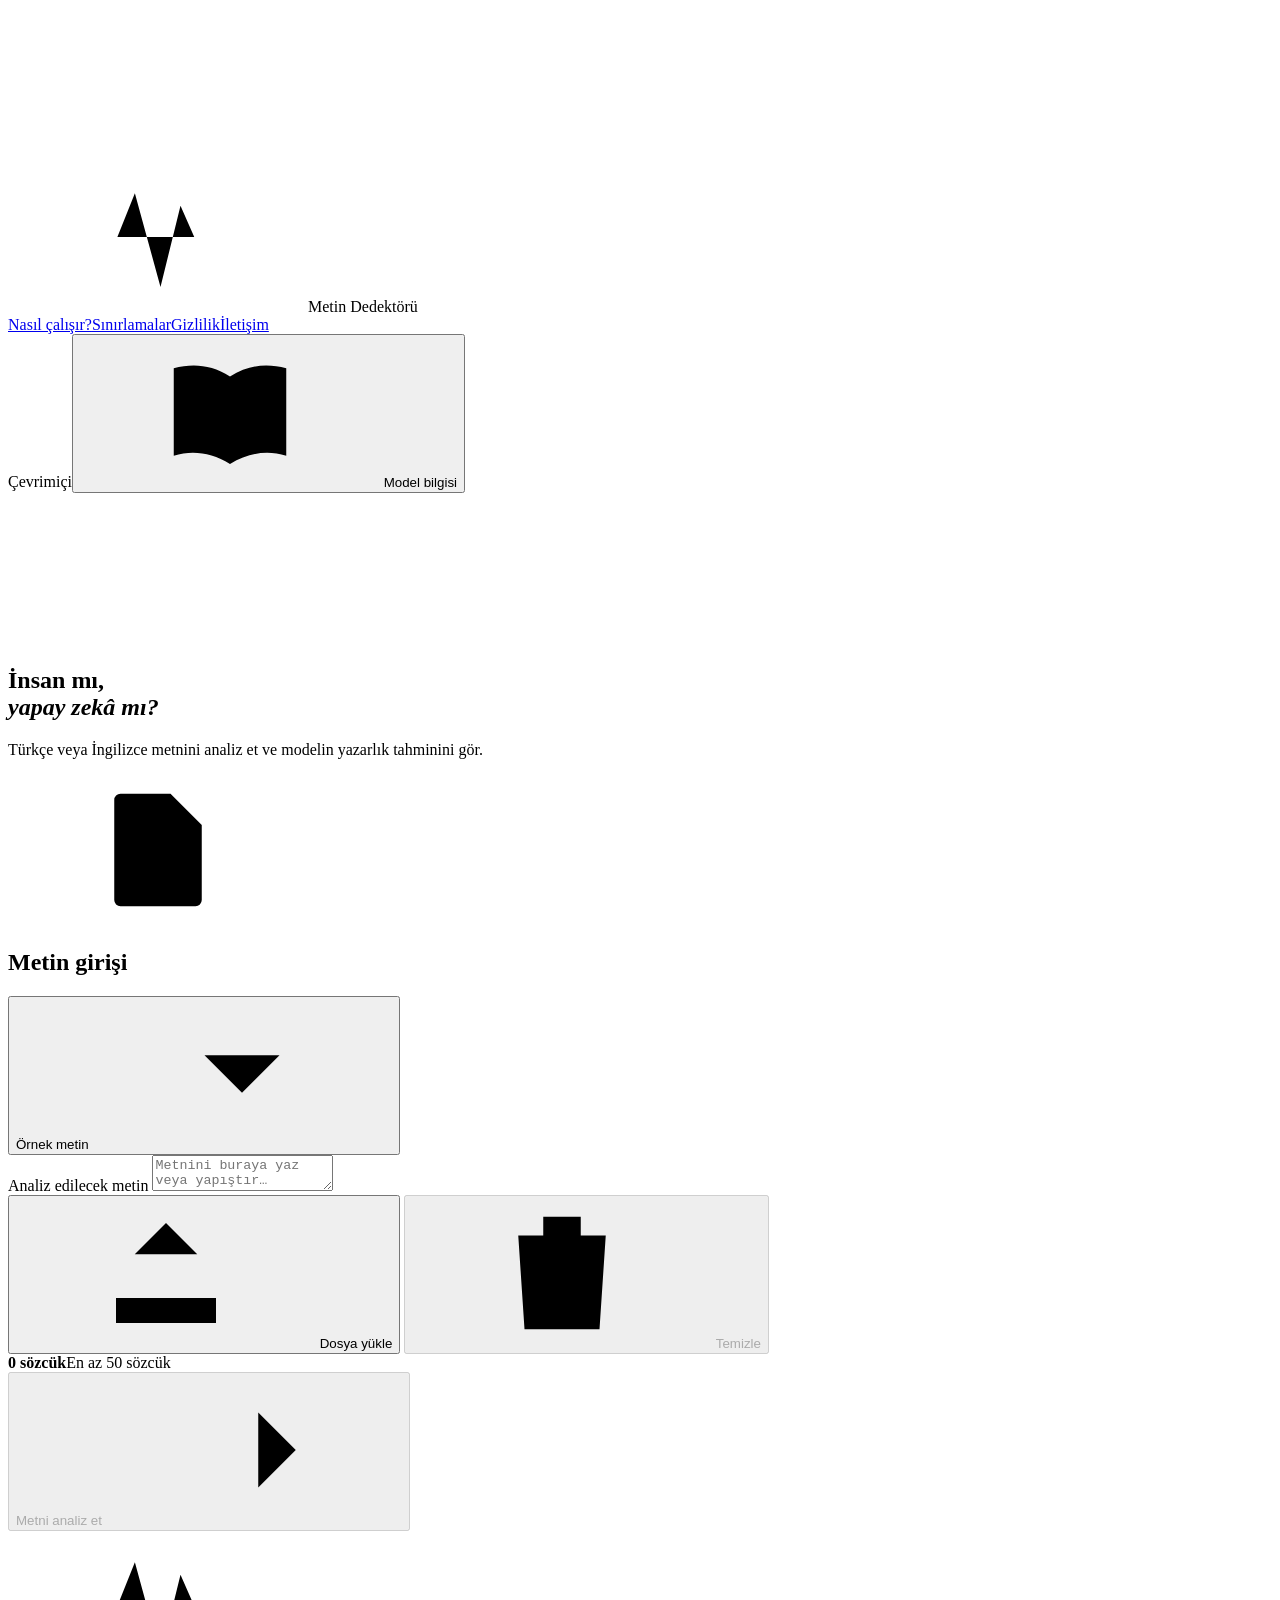
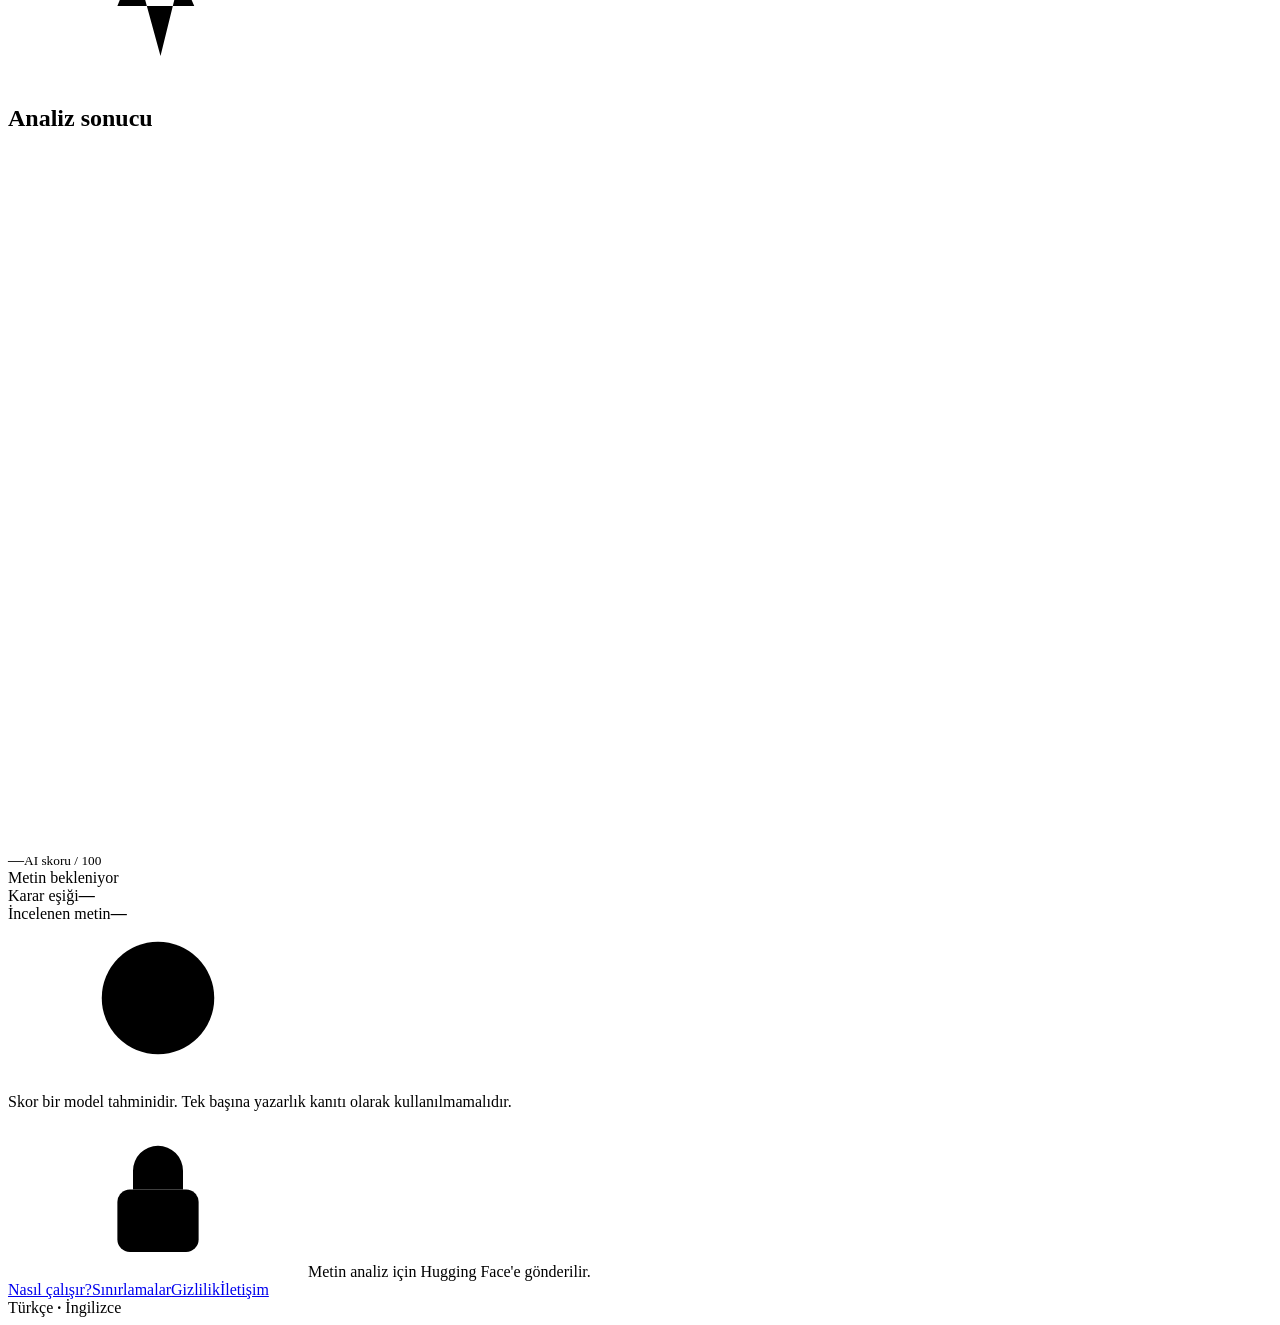
==== web/index.html @ 6e635caa "Add public information and privacy pages" ====
<!doctype html>
<html lang="tr">
<head>
  <meta charset="utf-8"><meta name="viewport" content="width=device-width, initial-scale=1">
  <meta name="theme-color" content="#211c40"><title>Metin Dedektörü · Analiz</title>
  <link rel="icon" href="data:image/svg+xml,%3Csvg xmlns='http://www.w3.org/2000/svg' viewBox='0 0 40 40'%3E%3Crect width='40' height='40' rx='10' fill='%23604ae7'/%3E%3Cpath d='M7 20h6l3-9 5 19 4-16 2 6h6' fill='none' stroke='white' stroke-width='2.5'/%3E%3C/svg%3E">
  <link rel="stylesheet" href="/app.css"><script defer src="/app.js"></script>
</head>
<body>
  <svg class="sprite" aria-hidden="true" xmlns="http://www.w3.org/2000/svg">
    <symbol id="icon-wave" viewBox="0 0 24 24"><path d="M1.5 12h4l2.8-7 4.1 15 3.2-13 2.2 5h4.7"/></symbol>
    <symbol id="icon-doc" viewBox="0 0 24 24"><path d="M14 3H6a1 1 0 0 0-1 1v16a1 1 0 0 0 1 1h12a1 1 0 0 0 1-1V8zM14 3v5h5M8 12h8m-8 4h6"/></symbol>
    <symbol id="icon-arrow" viewBox="0 0 24 24"><path d="M4 12h15m-6-6 6 6-6 6"/></symbol>
    <symbol id="icon-upload" viewBox="0 0 24 24"><path d="M12 16V4m-5 5 5-5 5 5M4 16v4h16v-4"/></symbol>
    <symbol id="icon-chevron" viewBox="0 0 24 24"><path d="m6 9 6 6 6-6"/></symbol>
    <symbol id="icon-info" viewBox="0 0 24 24"><circle cx="12" cy="12" r="9"/><path d="M12 11v6m0-10v.2"/></symbol>
    <symbol id="icon-lock" viewBox="0 0 24 24"><rect x="5.5" y="10" width="13" height="10" rx="2"/><path d="M8 10V7a4 4 0 1 1 8 0v3m-4 4v2"/></symbol>
    <symbol id="icon-close" viewBox="0 0 24 24"><path d="m6 6 12 12M18 6 6 18"/></symbol>
    <symbol id="icon-clear" viewBox="0 0 24 24"><path d="M3 6h18M9 6V3h6v3m-10 0 1 15h12l1-15M10 10v7m4-7v7"/></symbol>
    <symbol id="icon-book" viewBox="0 0 24 24"><path d="M3 5c3-.8 6-.6 9 1.3C15 4.4 18 4.2 21 5v14c-3-.9-6-.5-9 1.3-3-1.8-6-2.2-9-1.3zm9 1.3v14"/></symbol>
  </svg>
  <header class="top"><div class="wrap top-inner">
    <div class="brand"><span class="brandmark"><svg><use href="#icon-wave"/></svg></span>Metin Dedektörü</div>
    <nav class="site-nav" aria-label="Site menüsü"><a href="/nasil-calisir">Nasıl çalışır?</a><a href="/sinirlamalar">Sınırlamalar</a><a href="/gizlilik">Gizlilik</a><a href="/iletisim">İletişim</a></nav>
    <div class="header-tools"><span class="local"><i></i> Çevrimiçi</span><button class="model-link" id="open-info"><svg><use href="#icon-book"/></svg> Model bilgisi</button></div>
  </div></header>
  <main class="wrap">
    <section class="hero" aria-labelledby="hero-heading">
      <canvas id="signal" aria-hidden="true"></canvas>
      <div class="hero-copy"><h1 id="hero-heading">İnsan mı,<br><em>yapay zekâ mı?</em></h1>
      <p>Türkçe veya İngilizce metnini analiz et ve modelin yazarlık tahminini gör.</p></div>
      <span class="model-tag" id="hero-model" hidden></span>
    </section>
    <div class="workspace">
      <section class="panel editor">
        <div class="panel-head"><div class="heading"><span class="icon-box"><svg><use href="#icon-doc"/></svg></span><h2>Metin girişi</h2></div>
          <div class="example-wrap"><button id="examples" class="subtle" aria-expanded="false" aria-controls="sample-menu">Örnek metin <svg class="tiny"><use href="#icon-chevron"/></svg></button>
            <div id="sample-menu" class="menu" hidden><button data-example="tr" type="button">Türkçe örnek</button><button data-example="en" type="button">İngilizce örnek</button></div></div>
        </div>
        <form id="analysis">
          <div class="writing-surface"><label class="sr-only" for="text">Analiz edilecek metin</label>
            <textarea id="text" maxlength="100000" aria-describedby="minimum counter" placeholder="Metnini buraya yaz veya yapıştır…" spellcheck="false"></textarea>
            <div class="editor-tools"><button type="button" id="upload" class="subtle" title="TXT, Markdown, PDF, Word, Excel veya PowerPoint yükle"><svg><use href="#icon-upload"/></svg> Dosya yükle</button><input id="file" type="file" accept=".txt,.md,.markdown,.pdf,.docx,.xlsx,.xls,.pptx" hidden>
            <button type="button" id="clear" class="subtle" disabled><svg><use href="#icon-clear"/></svg> Temizle</button></div>
          </div>
          <p id="message" class="message" role="status" hidden></p>
          <div class="action-row"><div class="word-info"><strong id="counter">0 sözcük</strong><span id="minimum">En az 50 sözcük</span></div>
            <button type="submit" class="primary" id="submit" disabled><span>Metni analiz et</span><svg><use href="#icon-arrow"/></svg></button></div>
        </form>
      </section>
      <section class="panel output" id="output" aria-labelledby="output-heading">
        <div class="panel-head"><div class="heading"><span class="icon-box"><svg><use href="#icon-wave"/></svg></span><h2 id="output-heading">Analiz sonucu</h2></div></div>
        <div class="meter" aria-hidden="true">
          <svg class="dial" viewBox="0 0 240 132" id="dial"></svg>
          <div class="reading"><span id="score">—</span><small>AI skoru / 100</small></div>
        </div>
        <div class="verdict" role="status" id="verdict"><i></i><span>Metin bekleniyor</span></div>
        <div class="details"><div><span>Karar eşiği</span><strong id="threshold">—</strong></div><div><span>İncelenen metin</span><strong id="pieces">—</strong></div></div>
        <div class="caveat"><svg><use href="#icon-info"/></svg><p>Skor bir model tahminidir. Tek başına yazarlık kanıtı olarak kullanılmamalıdır.</p></div>
      </section>
    </div>
    <footer><span><svg><use href="#icon-lock"/></svg>Metin analiz için Hugging Face'e gönderilir.</span><nav class="footer-nav" aria-label="Bilgi sayfaları"><a href="/nasil-calisir">Nasıl çalışır?</a><a href="/sinirlamalar">Sınırlamalar</a><a href="/gizlilik">Gizlilik</a><a href="/iletisim">İletişim</a></nav><span>Türkçe <b>·</b> İngilizce</span></footer>
  </main>
  <dialog id="info"><div class="dialog-head"><h2>Model bilgisi</h2><button id="close-info" class="icon-button" aria-label="Kapat"><svg><use href="#icon-close"/></svg></button></div>
    <p><strong id="info-model">Yerel dedektör</strong>, Türkçe ve İngilizce metinler için insan veya yapay zekâ tahmini üretir.</p>
    <h3>Metin nasıl incelenir?</h3><p>En az 50 sözcük gerekir. Model metnin tamamını sırayla, en çok 50 sözcüklük parçalar halinde inceler. Son parça kısa olsa da hesaba katılır. Her parçanın sonuçtaki ağırlığı sözcük sayısıyla orantılıdır.</p>
    <h3>Skor nasıl okunur?</h3><p>AI skoru karar eşiğine ulaştığında model “Yapay zekâ” etiketini seçer. Skor, yazarın AI kullanmış olma olasılığı olarak yorumlanmamalıdır.</p>
    <h3>Üslup skoru nasıl destekler?</h3><p id="info-style">Üslup modeli cümle yapısını, sözcük çeşitliliğini ve tekrarı inceler.</p>
    <h3>Nerede yanılabilir?</h3><p>Model İngilizce akademik yazıları AI olarak işaretleyebilir. Günlük dilde ise bazı insan yorumlarını yanlış işaretleyebilir ve bazı AI yorumlarını kaçırabilir. Başarı, metnin türüne ve seçilen model sürümüne göre değişir.</p>
  </dialog>
</body></html>
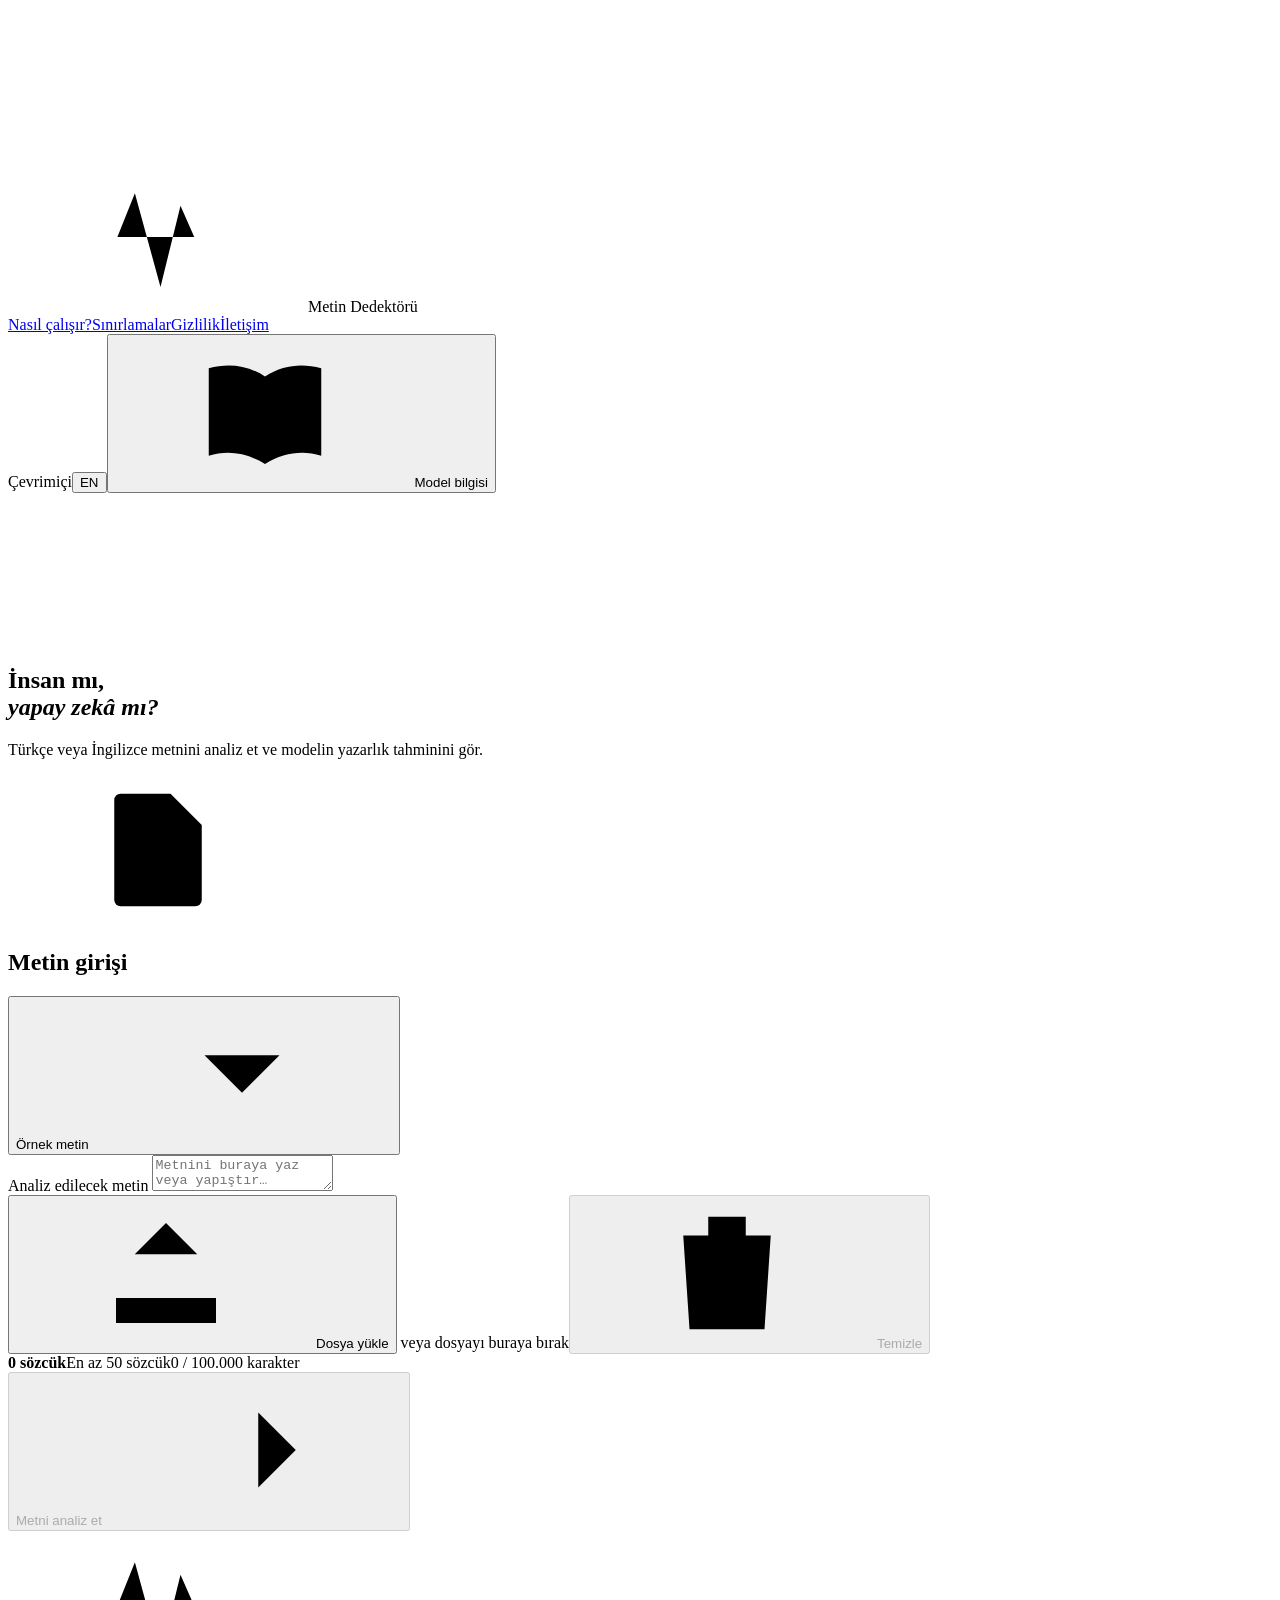
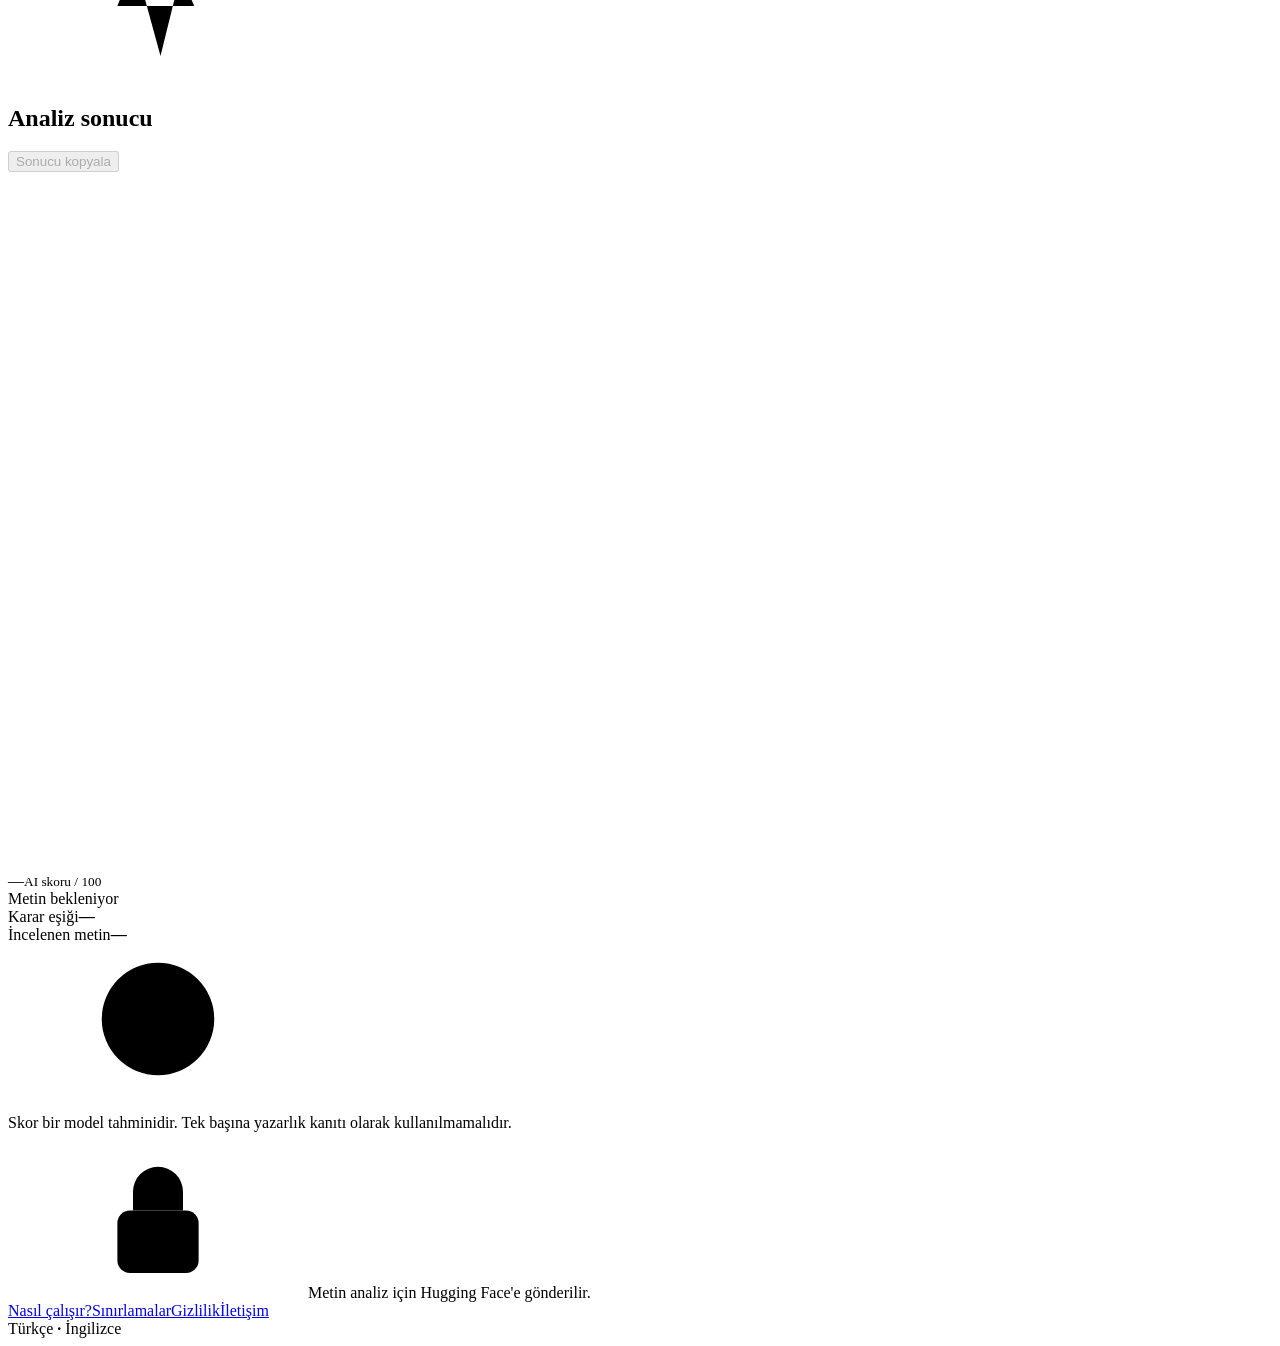
==== commit 0d04c44e: "Add English interface and usability improvements" ====
--- a/web/index.html
+++ b/web/index.html
@@ -3,6 +3,8 @@
 <head>
   <meta charset="utf-8"><meta name="viewport" content="width=device-width, initial-scale=1">
   <meta name="theme-color" content="#211c40"><title>Metin Dedektörü · Analiz</title>
+  <meta name="google-adsense-account" content="ca-pub-1196026144907533">
+  <script async src="https://pagead2.googlesyndication.com/pagead/js/adsbygoogle.js?client=ca-pub-1196026144907533" crossorigin="anonymous"></script>
   <link rel="icon" href="data:image/svg+xml,%3Csvg xmlns='http://www.w3.org/2000/svg' viewBox='0 0 40 40'%3E%3Crect width='40' height='40' rx='10' fill='%23604ae7'/%3E%3Cpath d='M7 20h6l3-9 5 19 4-16 2 6h6' fill='none' stroke='white' stroke-width='2.5'/%3E%3C/svg%3E">
   <link rel="stylesheet" href="/app.css"><script defer src="/app.js"></script>
 </head>
@@ -22,7 +24,7 @@
   <header class="top"><div class="wrap top-inner">
     <div class="brand"><span class="brandmark"><svg><use href="#icon-wave"/></svg></span>Metin Dedektörü</div>
     <nav class="site-nav" aria-label="Site menüsü"><a href="/nasil-calisir">Nasıl çalışır?</a><a href="/sinirlamalar">Sınırlamalar</a><a href="/gizlilik">Gizlilik</a><a href="/iletisim">İletişim</a></nav>
-    <div class="header-tools"><span class="local"><i></i> Çevrimiçi</span><button class="model-link" id="open-info"><svg><use href="#icon-book"/></svg> Model bilgisi</button></div>
+    <div class="header-tools"><span class="local"><i></i> <span id="online-label">Çevrimiçi</span></span><button class="language-toggle" id="language-toggle" type="button" aria-label="Switch to English">EN</button><button class="model-link" id="open-info"><svg><use href="#icon-book"/></svg><span id="model-link-label">Model bilgisi</span></button></div>
   </div></header>
   <main class="wrap">
     <section class="hero" aria-labelledby="hero-heading">
@@ -34,29 +36,29 @@
     <div class="workspace">
       <section class="panel editor">
         <div class="panel-head"><div class="heading"><span class="icon-box"><svg><use href="#icon-doc"/></svg></span><h2>Metin girişi</h2></div>
-          <div class="example-wrap"><button id="examples" class="subtle" aria-expanded="false" aria-controls="sample-menu">Örnek metin <svg class="tiny"><use href="#icon-chevron"/></svg></button>
+          <div class="example-wrap"><button id="examples" class="subtle" aria-expanded="false" aria-controls="sample-menu"><span id="examples-label">Örnek metin</span> <svg class="tiny"><use href="#icon-chevron"/></svg></button>
             <div id="sample-menu" class="menu" hidden><button data-example="tr" type="button">Türkçe örnek</button><button data-example="en" type="button">İngilizce örnek</button></div></div>
         </div>
         <form id="analysis">
-          <div class="writing-surface"><label class="sr-only" for="text">Analiz edilecek metin</label>
-            <textarea id="text" maxlength="100000" aria-describedby="minimum counter" placeholder="Metnini buraya yaz veya yapıştır…" spellcheck="false"></textarea>
-            <div class="editor-tools"><button type="button" id="upload" class="subtle" title="TXT, Markdown, PDF, Word, Excel veya PowerPoint yükle"><svg><use href="#icon-upload"/></svg> Dosya yükle</button><input id="file" type="file" accept=".txt,.md,.markdown,.pdf,.docx,.xlsx,.xls,.pptx" hidden>
-            <button type="button" id="clear" class="subtle" disabled><svg><use href="#icon-clear"/></svg> Temizle</button></div>
+            <div class="writing-surface"><label class="sr-only" for="text" id="text-label">Analiz edilecek metin</label>
+            <textarea id="text" maxlength="100000" aria-describedby="minimum counter char-counter" placeholder="Metnini buraya yaz veya yapıştır…" spellcheck="false"></textarea>
+            <div class="editor-tools"><button type="button" id="upload" class="subtle" title="TXT, Markdown, PDF, Word, Excel veya PowerPoint yükle"><svg><use href="#icon-upload"/></svg><span id="upload-label">Dosya yükle</span></button><input id="file" type="file" accept=".txt,.md,.markdown,.pdf,.docx,.xlsx,.xls,.pptx" hidden>
+            <span id="drop-hint" class="drop-hint">veya dosyayı buraya bırak</span><button type="button" id="clear" class="subtle" disabled><svg><use href="#icon-clear"/></svg><span id="clear-label">Temizle</span></button></div>
           </div>
           <p id="message" class="message" role="status" hidden></p>
-          <div class="action-row"><div class="word-info"><strong id="counter">0 sözcük</strong><span id="minimum">En az 50 sözcük</span></div>
-            <button type="submit" class="primary" id="submit" disabled><span>Metni analiz et</span><svg><use href="#icon-arrow"/></svg></button></div>
+          <div class="action-row"><div class="word-info"><strong id="counter">0 sözcük</strong><span id="minimum">En az 50 sözcük</span><span id="char-counter">0 / 100.000 karakter</span></div>
+            <button type="submit" class="primary" id="submit" disabled><span id="submit-label">Metni analiz et</span><svg><use href="#icon-arrow"/></svg></button></div>
         </form>
       </section>
       <section class="panel output" id="output" aria-labelledby="output-heading">
-        <div class="panel-head"><div class="heading"><span class="icon-box"><svg><use href="#icon-wave"/></svg></span><h2 id="output-heading">Analiz sonucu</h2></div></div>
+        <div class="panel-head"><div class="heading"><span class="icon-box"><svg><use href="#icon-wave"/></svg></span><h2 id="output-heading">Analiz sonucu</h2></div><button id="copy-result" class="subtle copy-result" type="button" disabled aria-label="Sonucu kopyala">Sonucu kopyala</button></div>
         <div class="meter" aria-hidden="true">
           <svg class="dial" viewBox="0 0 240 132" id="dial"></svg>
           <div class="reading"><span id="score">—</span><small>AI skoru / 100</small></div>
         </div>
         <div class="verdict" role="status" id="verdict"><i></i><span>Metin bekleniyor</span></div>
         <div class="details"><div><span>Karar eşiği</span><strong id="threshold">—</strong></div><div><span>İncelenen metin</span><strong id="pieces">—</strong></div></div>
-        <div class="caveat"><svg><use href="#icon-info"/></svg><p>Skor bir model tahminidir. Tek başına yazarlık kanıtı olarak kullanılmamalıdır.</p></div>
+        <div class="caveat" id="caveat"><svg><use href="#icon-info"/></svg><p>Skor bir model tahminidir. Tek başına yazarlık kanıtı olarak kullanılmamalıdır.</p></div>
       </section>
     </div>
     <footer><span><svg><use href="#icon-lock"/></svg>Metin analiz için Hugging Face'e gönderilir.</span><nav class="footer-nav" aria-label="Bilgi sayfaları"><a href="/nasil-calisir">Nasıl çalışır?</a><a href="/sinirlamalar">Sınırlamalar</a><a href="/gizlilik">Gizlilik</a><a href="/iletisim">İletişim</a></nav><span>Türkçe <b>·</b> İngilizce</span></footer>
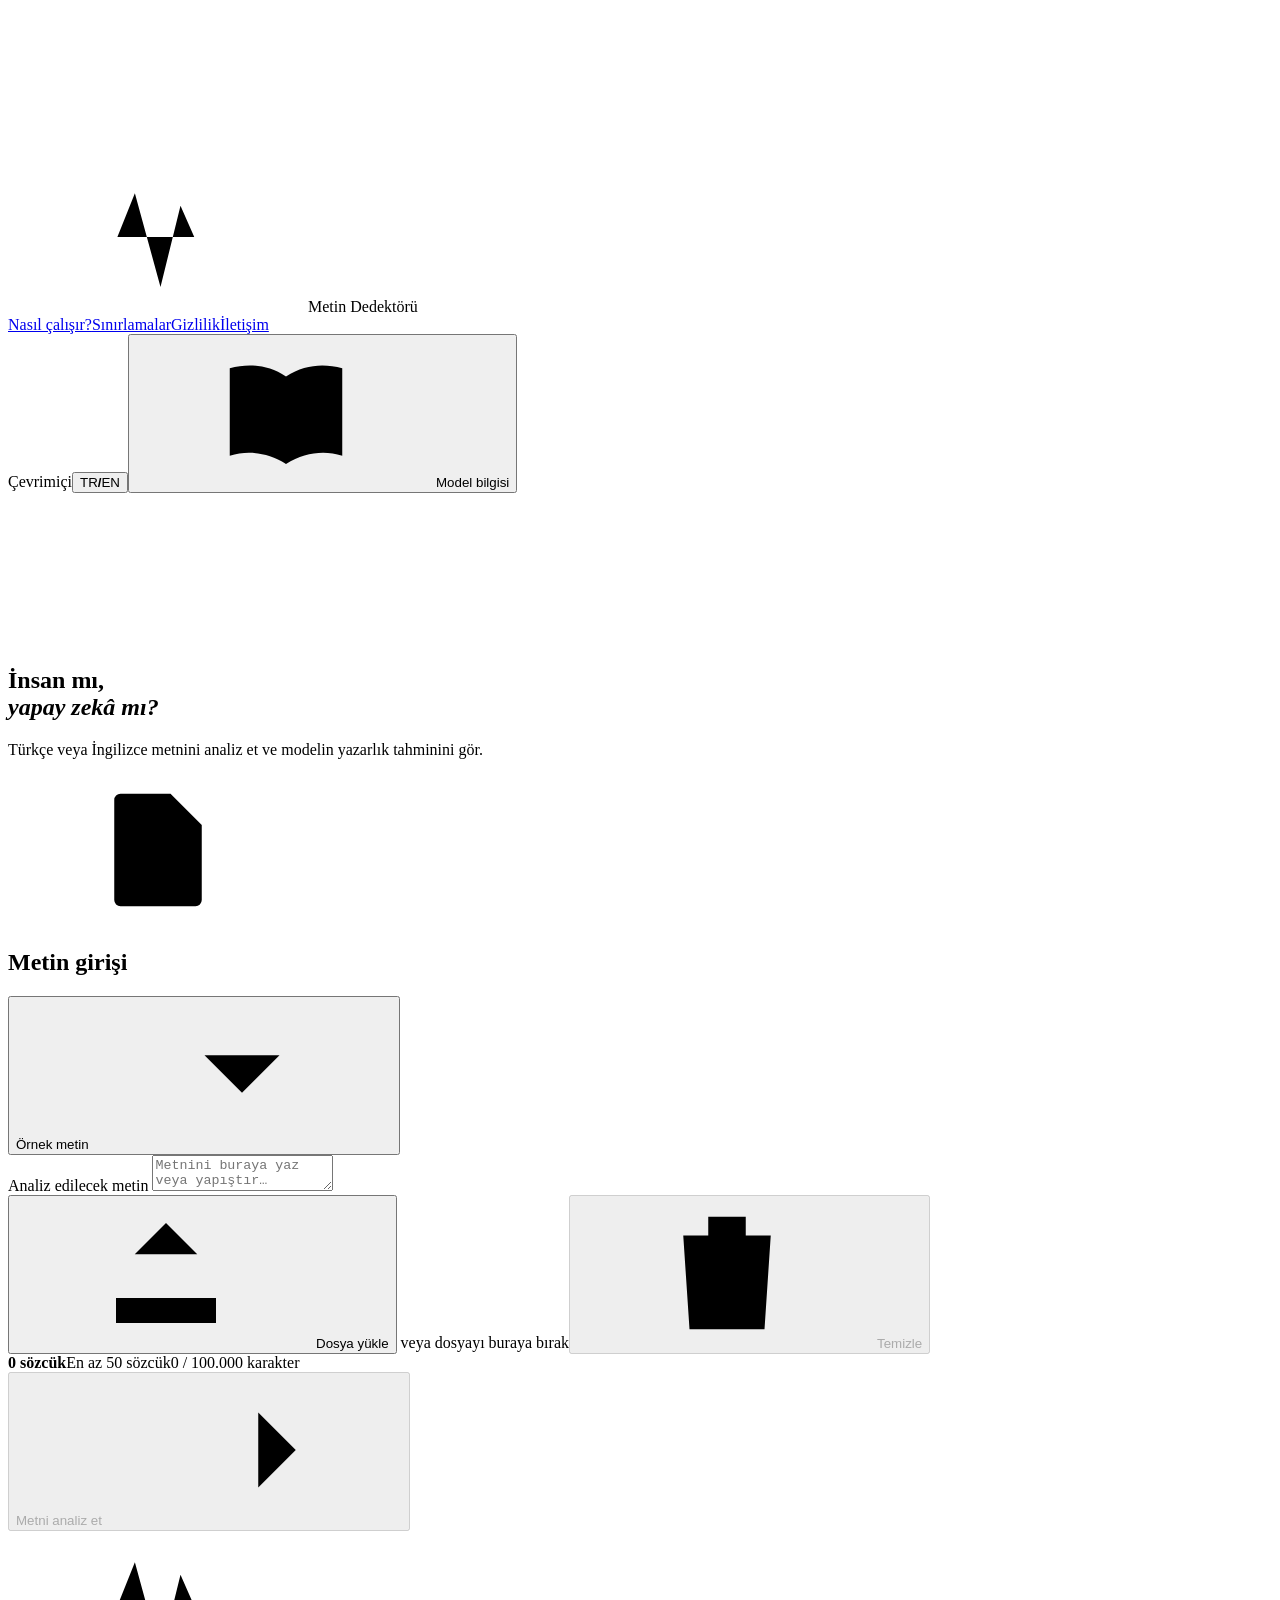
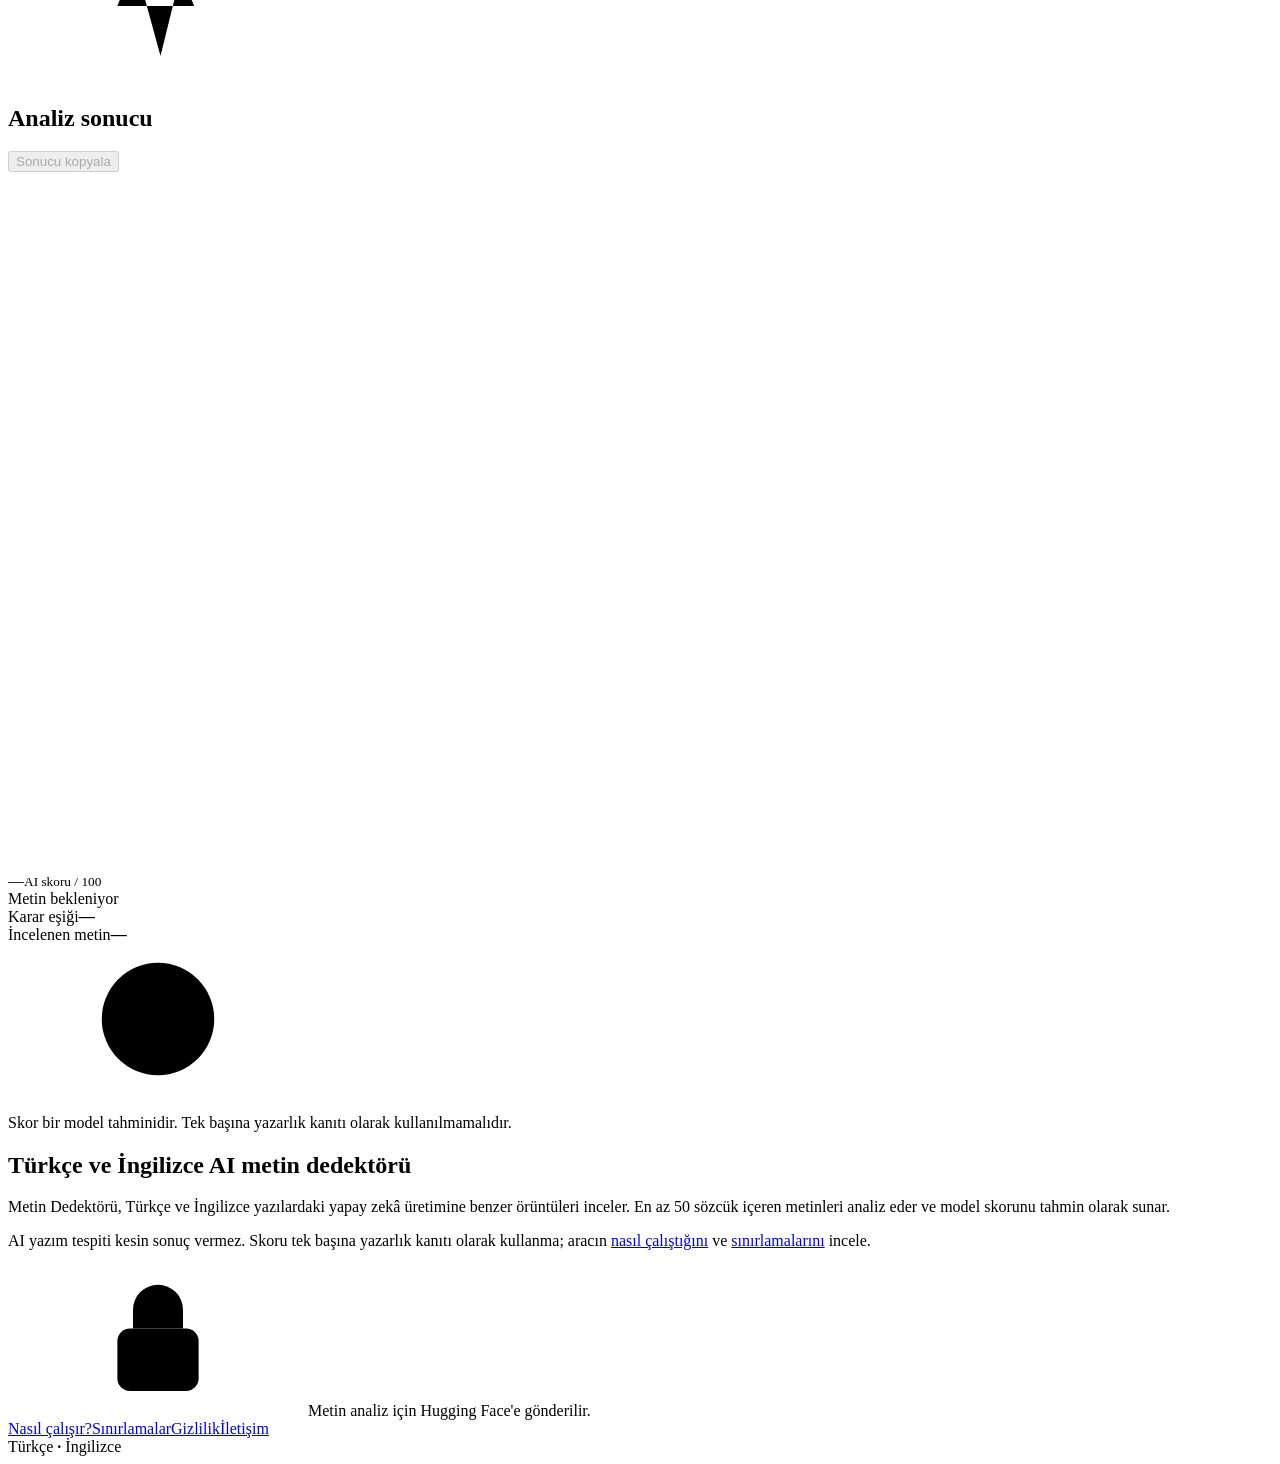
==== commit d83d786b: "Improve bilingual SEO and indexing" ====
--- a/web/index.html
+++ b/web/index.html
@@ -2,7 +2,19 @@
 <html lang="tr">
 <head>
   <meta charset="utf-8"><meta name="viewport" content="width=device-width, initial-scale=1">
-  <meta name="theme-color" content="#211c40"><title>Metin Dedektörü · Analiz</title>
+  <meta name="description" content="Türkçe ve İngilizce metinleri analiz ederek yapay zekâ yazımı tahmini alın. Ücretsiz çevrimiçi AI metin dedektörü; sonuçlar yalnızca tahmindir.">
+  <meta name="theme-color" content="#211c40"><meta name="robots" content="index,follow"><title>Türkçe ve İngilizce AI Metin Dedektörü | Metin Dedektörü</title>
+  <link rel="canonical" href="https://ai-text-detector-eng-tr.vercel.app/">
+  <link rel="alternate" hreflang="tr" href="https://ai-text-detector-eng-tr.vercel.app/">
+  <link rel="alternate" hreflang="en" href="https://ai-text-detector-eng-tr.vercel.app/en">
+  <link rel="alternate" hreflang="x-default" href="https://ai-text-detector-eng-tr.vercel.app/">
+  <meta property="og:type" content="website"><meta property="og:site_name" content="Metin Dedektörü">
+  <meta property="og:title" content="Türkçe ve İngilizce AI Metin Dedektörü">
+  <meta property="og:description" content="Türkçe ve İngilizce metinler için ücretsiz AI yazım tahmini. Sonuçlar kesin kanıt değildir.">
+  <meta property="og:url" content="https://ai-text-detector-eng-tr.vercel.app/">
+  <meta name="twitter:card" content="summary"><meta name="twitter:title" content="Türkçe ve İngilizce AI Metin Dedektörü">
+  <meta name="twitter:description" content="Türkçe ve İngilizce metinler için AI yazım tahmini.">
+  <script type="application/ld+json">{"@context":"https://schema.org","@type":"WebApplication","name":"Metin Dedektörü","alternateName":"AI Text Detector","url":"https://ai-text-detector-eng-tr.vercel.app/","description":"Türkçe ve İngilizce metinlerde AI yazım örüntülerini tahmin eden ücretsiz çevrimiçi araç.","applicationCategory":"UtilitiesApplication","operatingSystem":"Any","inLanguage":["tr","en"],"offers":{"@type":"Offer","price":"0","priceCurrency":"USD"}}</script>
   <meta name="google-adsense-account" content="ca-pub-1196026144907533">
   <script async src="https://pagead2.googlesyndication.com/pagead/js/adsbygoogle.js?client=ca-pub-1196026144907533" crossorigin="anonymous"></script>
   <link rel="icon" href="data:image/svg+xml,%3Csvg xmlns='http://www.w3.org/2000/svg' viewBox='0 0 40 40'%3E%3Crect width='40' height='40' rx='10' fill='%23604ae7'/%3E%3Cpath d='M7 20h6l3-9 5 19 4-16 2 6h6' fill='none' stroke='white' stroke-width='2.5'/%3E%3C/svg%3E">
@@ -24,7 +36,7 @@
   <header class="top"><div class="wrap top-inner">
     <div class="brand"><span class="brandmark"><svg><use href="#icon-wave"/></svg></span>Metin Dedektörü</div>
     <nav class="site-nav" aria-label="Site menüsü"><a href="/nasil-calisir">Nasıl çalışır?</a><a href="/sinirlamalar">Sınırlamalar</a><a href="/gizlilik">Gizlilik</a><a href="/iletisim">İletişim</a></nav>
-    <div class="header-tools"><span class="local"><i></i> <span id="online-label">Çevrimiçi</span></span><button class="language-toggle" id="language-toggle" type="button" aria-label="Switch to English">EN</button><button class="model-link" id="open-info"><svg><use href="#icon-book"/></svg><span id="model-link-label">Model bilgisi</span></button></div>
+    <div class="header-tools"><span class="local"><i></i> <span id="online-label">Çevrimiçi</span></span><button class="language-toggle" id="language-toggle" type="button" aria-label="Language / Dil"><span data-lang-option="tr">TR</span><b>/</b><span data-lang-option="en">EN</span></button><button class="model-link" id="open-info"><svg><use href="#icon-book"/></svg><span id="model-link-label">Model bilgisi</span></button></div>
   </div></header>
   <main class="wrap">
     <section class="hero" aria-labelledby="hero-heading">
@@ -61,6 +73,11 @@
         <div class="caveat" id="caveat"><svg><use href="#icon-info"/></svg><p>Skor bir model tahminidir. Tek başına yazarlık kanıtı olarak kullanılmamalıdır.</p></div>
       </section>
     </div>
+    <section class="seo-intro" id="seo-copy" aria-label="Araç hakkında">
+      <h2>Türkçe ve İngilizce AI metin dedektörü</h2>
+      <p>Metin Dedektörü, Türkçe ve İngilizce yazılardaki yapay zekâ üretimine benzer örüntüleri inceler. En az 50 sözcük içeren metinleri analiz eder ve model skorunu tahmin olarak sunar.</p>
+      <p>AI yazım tespiti kesin sonuç vermez. Skoru tek başına yazarlık kanıtı olarak kullanma; aracın <a href="/nasil-calisir">nasıl çalıştığını</a> ve <a href="/sinirlamalar">sınırlamalarını</a> incele.</p>
+    </section>
     <footer><span><svg><use href="#icon-lock"/></svg>Metin analiz için Hugging Face'e gönderilir.</span><nav class="footer-nav" aria-label="Bilgi sayfaları"><a href="/nasil-calisir">Nasıl çalışır?</a><a href="/sinirlamalar">Sınırlamalar</a><a href="/gizlilik">Gizlilik</a><a href="/iletisim">İletişim</a></nav><span>Türkçe <b>·</b> İngilizce</span></footer>
   </main>
   <dialog id="info"><div class="dialog-head"><h2>Model bilgisi</h2><button id="close-info" class="icon-button" aria-label="Kapat"><svg><use href="#icon-close"/></svg></button></div>
